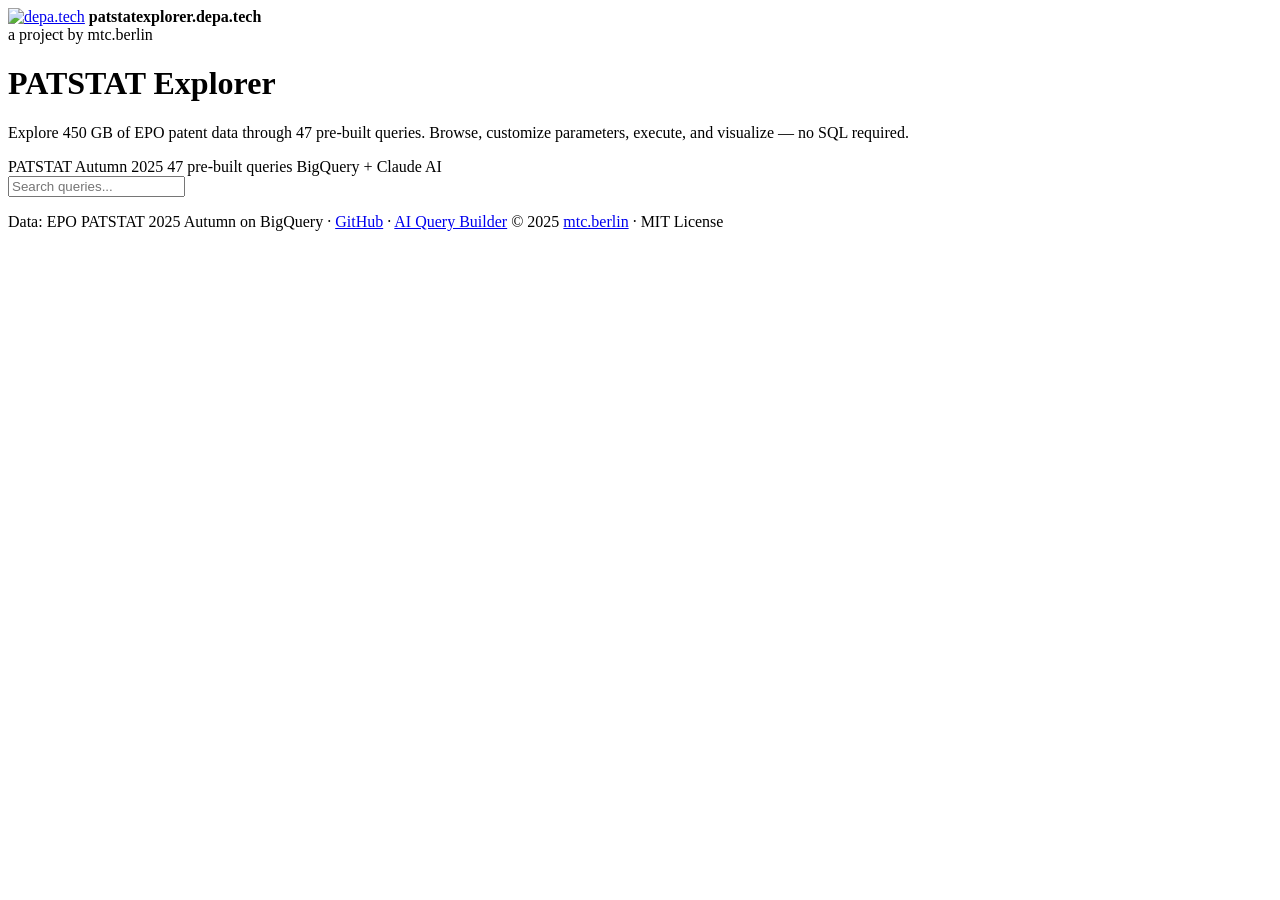
==== frontend/index.html @ 0e5bca82 "#PIP-63 Add static HTML frontend + FastAPI backend to replace Streamlit Replace the Streamlit app wi" ====
<!DOCTYPE html>
<html lang="en">
<head>
  <meta charset="UTF-8">
  <meta name="viewport" content="width=device-width, initial-scale=1.0">
  <title>PATSTAT Explorer — Patent Query Library</title>
  <meta name="description" content="Explore EPO PATSTAT data through 47 pre-built patent analysis queries. No SQL required.">
  <link rel="preconnect" href="https://fonts.googleapis.com">
  <link rel="preconnect" href="https://fonts.gstatic.com" crossorigin>
  <link href="https://fonts.googleapis.com/css2?family=Source+Serif+4:wght@400;600;700&family=JetBrains+Mono:wght@400;500;600&family=Inter:wght@300;400;500;600;700&display=swap" rel="stylesheet">
  <link rel="stylesheet" href="/css/style.css">
  <link rel="icon" type="image/png" href="/assets/favicon.png">
</head>
<body>

  <div class="hero">
    <div class="hero-content">
      <div class="brand">
        <a href="https://depa.tech" target="_blank" rel="noopener"><img src="/assets/depatech-icon.png" alt="depa.tech"></a>
        <span class="brand-text"><strong>patstatexplorer.depa.tech</strong><br>a project by <a href="https://mtc.berlin" target="_blank" rel="noopener" style="color:var(--color-teal);text-decoration:none;">mtc.berlin</a></span>
      </div>
      <h1>PATSTAT Explorer</h1>
      <p class="tagline">Explore 450 GB of EPO patent data through 47 pre-built queries. Browse, customize parameters, execute, and visualize &mdash; no SQL required.</p>
      <div class="meta-row">
        <span><span class="pip"></span> PATSTAT Autumn 2025</span>
        <span><span class="pip"></span> 47 pre-built queries</span>
        <span><span class="pip"></span> BigQuery + Claude AI</span>
      </div>
    </div>
  </div>

  <main class="container">
    <section class="filters">
      <input type="search" class="search-input" id="search" placeholder="Search queries..." autocomplete="off">
      <div class="pill-row" id="categories"></div>
      <div class="pill-row" id="tags"></div>
    </section>

    <p class="query-count" id="query-count"></p>

    <section class="query-grid" id="query-grid">
      <div class="loading-overlay"><div class="spinner"></div></div>
    </section>
  </main>

  <footer>
    <div class="footer-inner">
      <span>Data: EPO PATSTAT 2025 Autumn on BigQuery &middot; <a href="https://github.com/mtcberlin/epo-patstat-explorer">GitHub</a> &middot; <a href="/ai.html">AI Query Builder</a></span>
      <span>&copy; 2025 <a href="https://mtc.berlin">mtc.berlin</a> &middot; MIT License</span>
    </div>
  </footer>

  <script src="/js/main.js"></script>
  <script src="/js/cards.js"></script>
</body>
</html>
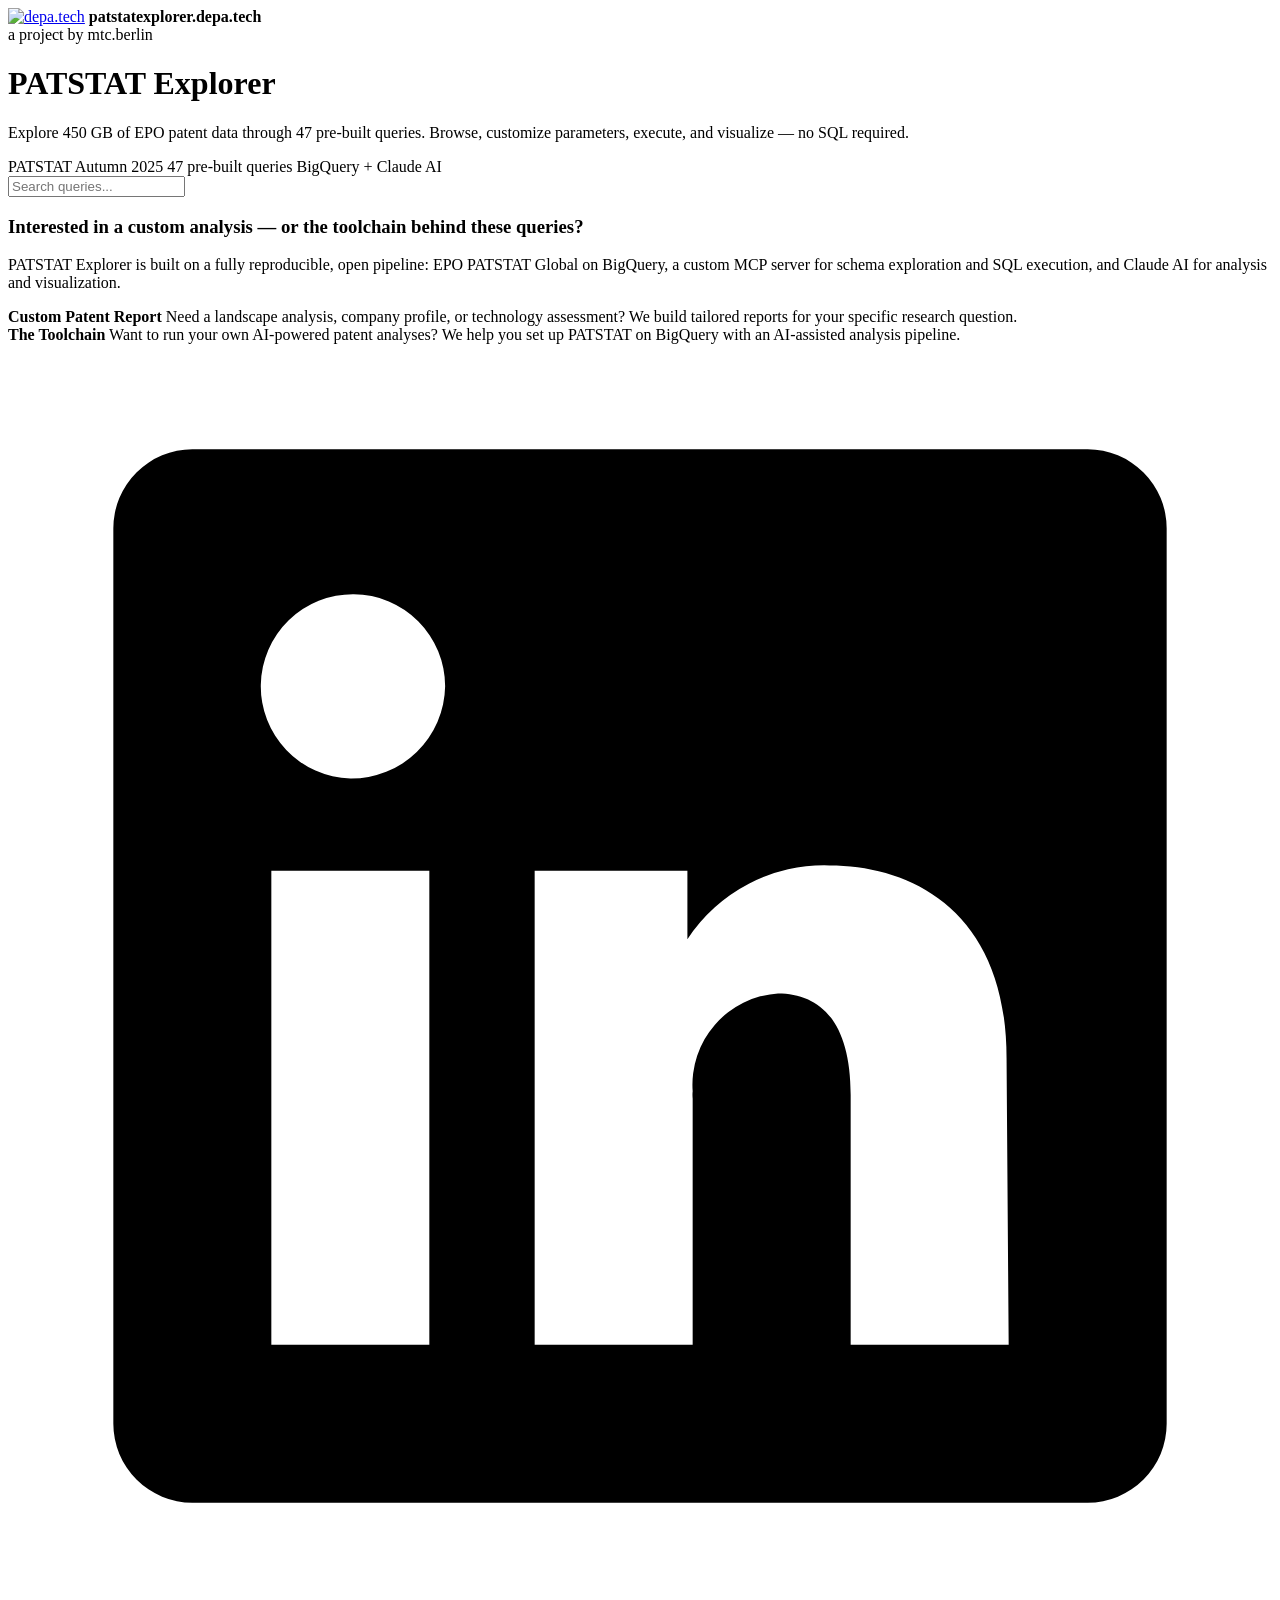
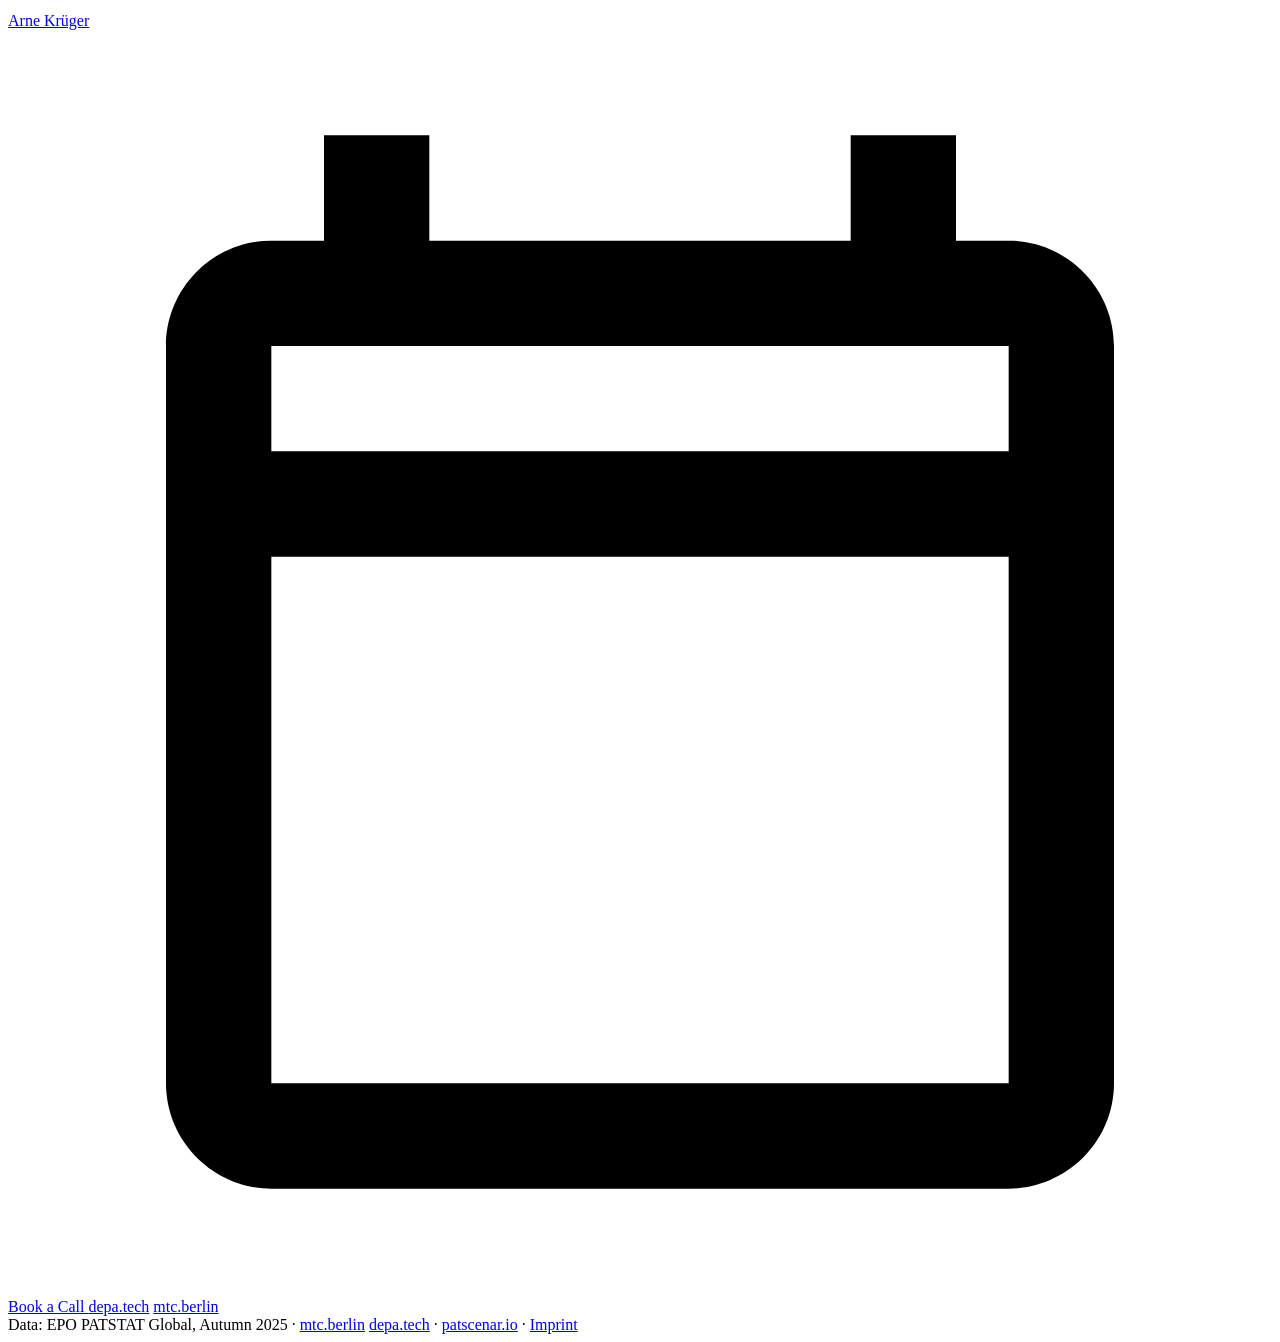
==== commit 077ab02b: "#PIP-63 Add CTA section and update footer to match patentreports.depa.tech Co-Authored-By: Claude Op" ====
--- a/frontend/index.html
+++ b/frontend/index.html
@@ -43,10 +43,39 @@
     </section>
   </main>
 
+  <div class="cta">
+    <div class="cta-card">
+      <h3>Interested in a custom analysis &mdash; or the toolchain behind these queries?</h3>
+      <p>PATSTAT Explorer is built on a fully reproducible, open pipeline: EPO PATSTAT Global on BigQuery, a custom MCP server for schema exploration and SQL execution, and Claude AI for analysis and visualization.</p>
+      <div class="cta-offerings">
+        <div class="cta-offer">
+          <strong>Custom Patent Report</strong>
+          <span>Need a landscape analysis, company profile, or technology assessment? We build tailored reports for your specific research question.</span>
+        </div>
+        <div class="cta-offer">
+          <strong>The Toolchain</strong>
+          <span>Want to run your own AI-powered patent analyses? We help you set up PATSTAT on BigQuery with an AI-assisted analysis pipeline.</span>
+        </div>
+      </div>
+      <div class="cta-links">
+        <a href="https://linkedin.com/in/herrkrueger" target="_blank" rel="noopener">
+          <svg viewBox="0 0 24 24"><path d="M20.5 2h-17A1.5 1.5 0 002 3.5v17A1.5 1.5 0 003.5 22h17a1.5 1.5 0 001.5-1.5v-17A1.5 1.5 0 0020.5 2zM8 19H5v-9h3zM6.5 8.25A1.75 1.75 0 118.3 6.5a1.78 1.78 0 01-1.8 1.75zM19 19h-3v-4.74c0-1.42-.6-1.93-1.38-1.93A1.74 1.74 0 0013 14.19a.66.66 0 000 .14V19h-3v-9h2.9v1.3a3.11 3.11 0 012.7-1.4c1.55 0 3.36.86 3.36 3.66z"/></svg>
+          Arne Kr&uuml;ger
+        </a>
+        <a href="https://calendly.com/herrkrueger/patent-intelligence" target="_blank" rel="noopener">
+          <svg viewBox="0 0 24 24"><path d="M19 4h-1V2h-2v2H8V2H6v2H5c-1.1 0-2 .9-2 2v14c0 1.1.9 2 2 2h14c1.1 0 2-.9 2-2V6c0-1.1-.9-2-2-2zm0 16H5V10h14v10zm0-12H5V6h14v2z"/></svg>
+          Book a Call
+        </a>
+        <a href="https://depa.tech" target="_blank" rel="noopener">depa.tech</a>
+        <a href="https://mtc.berlin" target="_blank" rel="noopener">mtc.berlin</a>
+      </div>
+    </div>
+  </div>
+
   <footer>
     <div class="footer-inner">
-      <span>Data: EPO PATSTAT 2025 Autumn on BigQuery &middot; <a href="https://github.com/mtcberlin/epo-patstat-explorer">GitHub</a> &middot; <a href="/ai.html">AI Query Builder</a></span>
-      <span>&copy; 2025 <a href="https://mtc.berlin">mtc.berlin</a> &middot; MIT License</span>
+      <span>Data: EPO PATSTAT Global, Autumn 2025 &middot; <a href="https://mtc.berlin">mtc.berlin</a></span>
+      <span><a href="https://depa.tech">depa.tech</a> &middot; <a href="https://patscenar.io">patscenar.io</a> &middot; <a href="https://depa.tech/imprint">Imprint</a></span>
     </div>
   </footer>
 
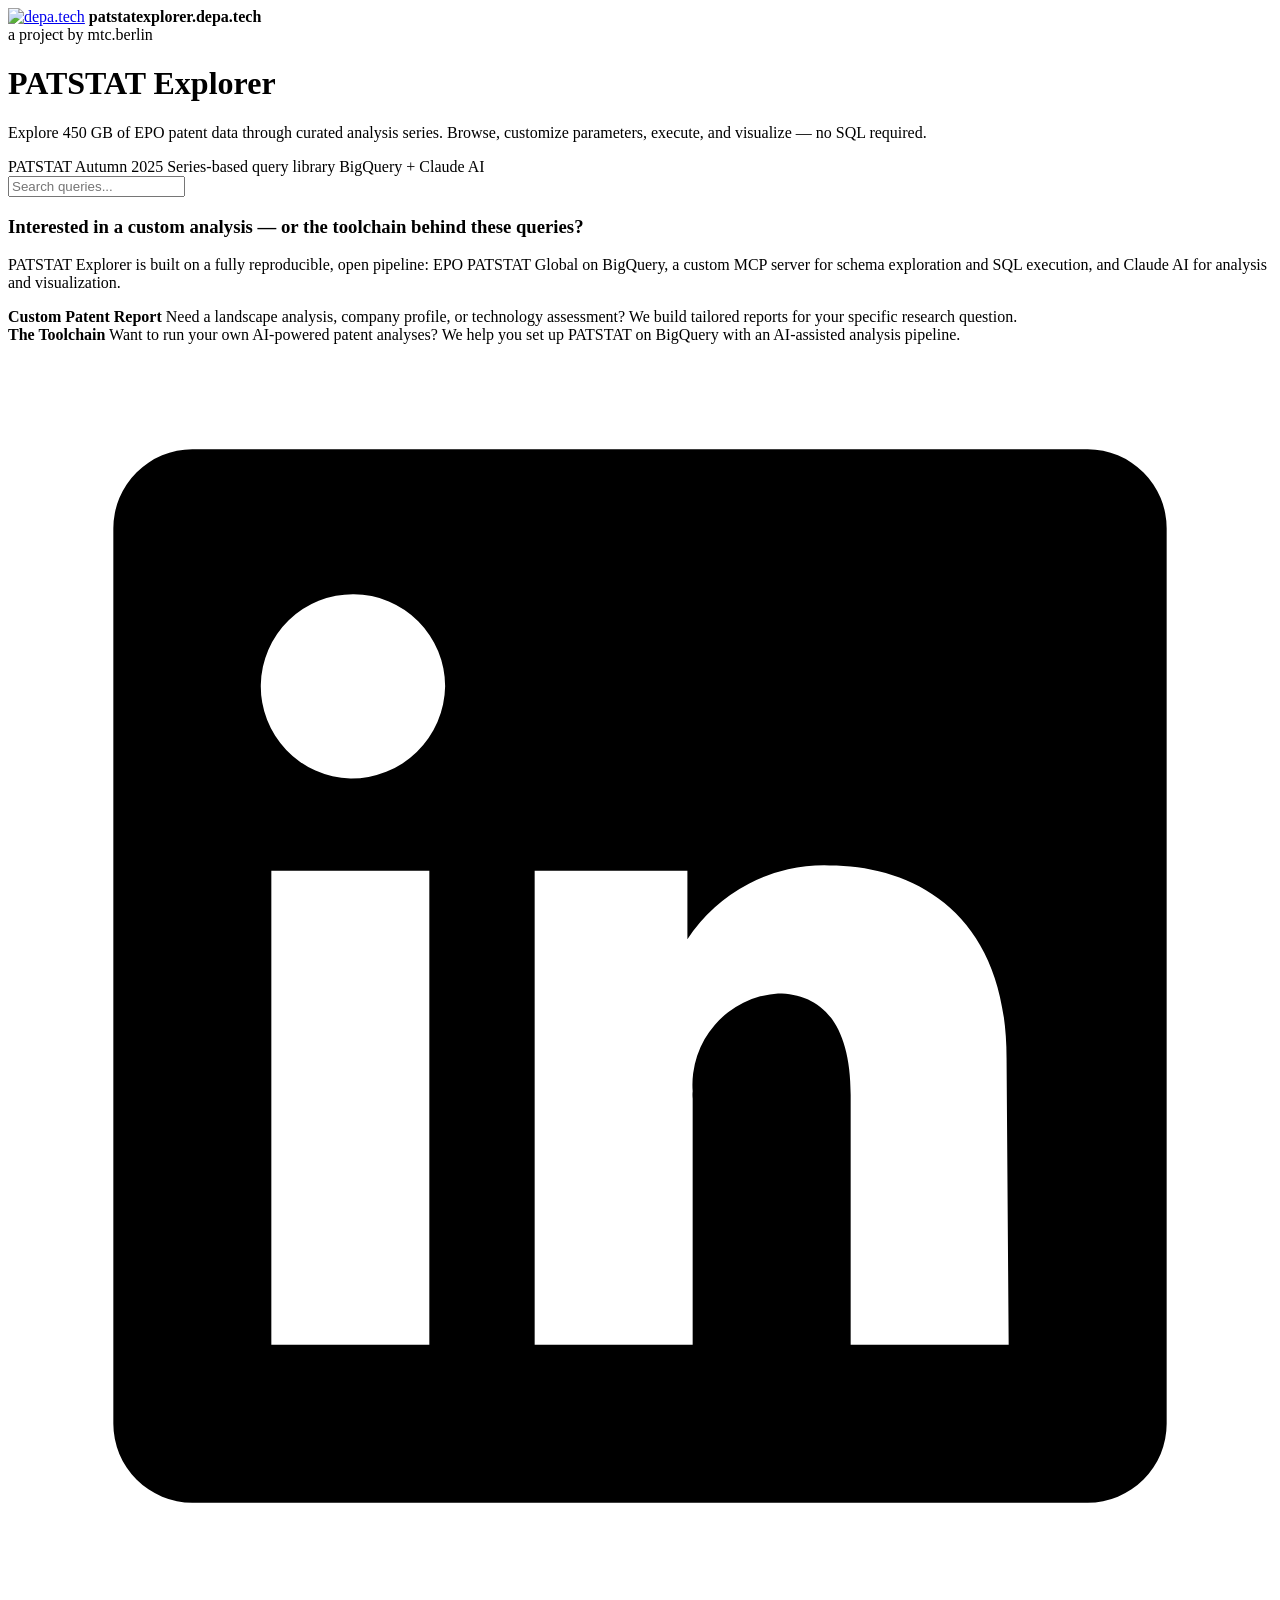
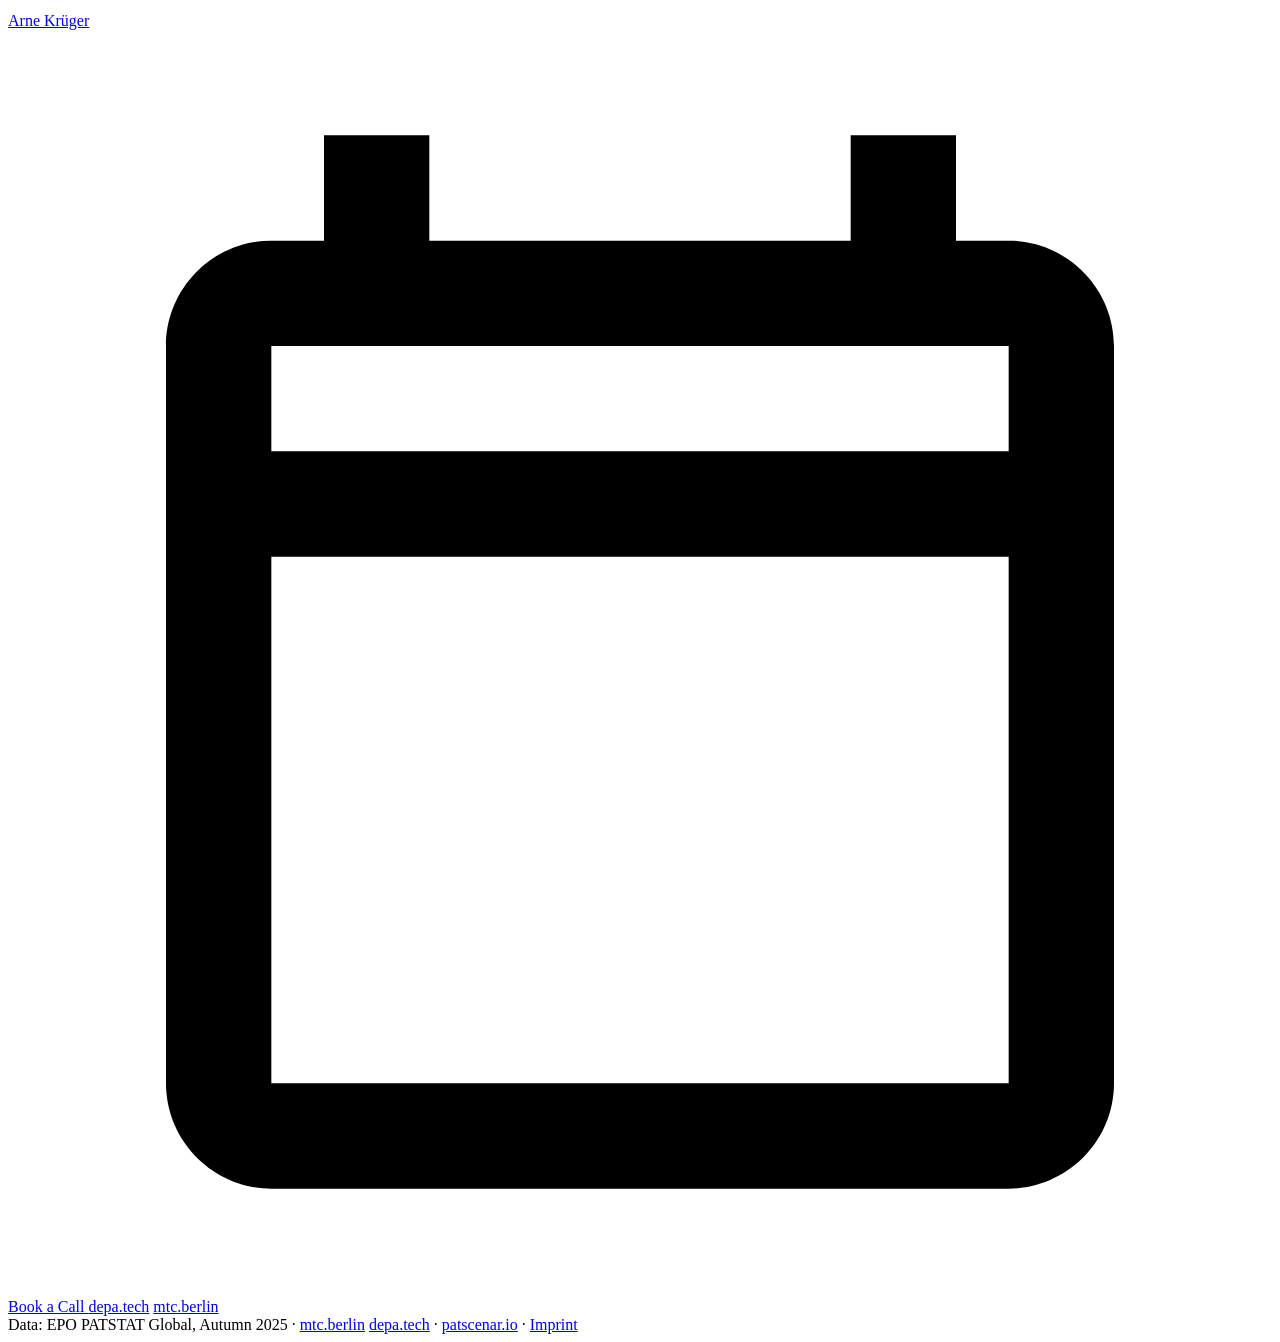
==== commit 9ea9af63: "#PIP-63 Replace 47 generic queries with series-based Airbus filing strategy analysis (Q1A–Q1J) - New" ====
--- a/frontend/index.html
+++ b/frontend/index.html
@@ -4,7 +4,7 @@
   <meta charset="UTF-8">
   <meta name="viewport" content="width=device-width, initial-scale=1.0">
   <title>PATSTAT Explorer — Patent Query Library</title>
-  <meta name="description" content="Explore EPO PATSTAT data through 47 pre-built patent analysis queries. No SQL required.">
+  <meta name="description" content="Explore EPO PATSTAT data through curated patent analysis query series. No SQL required.">
   <link rel="preconnect" href="https://fonts.googleapis.com">
   <link rel="preconnect" href="https://fonts.gstatic.com" crossorigin>
   <link href="https://fonts.googleapis.com/css2?family=Source+Serif+4:wght@400;600;700&family=JetBrains+Mono:wght@400;500;600&family=Inter:wght@300;400;500;600;700&display=swap" rel="stylesheet">
@@ -20,10 +20,10 @@
         <span class="brand-text"><strong>patstatexplorer.depa.tech</strong><br>a project by <a href="https://mtc.berlin" target="_blank" rel="noopener" style="color:var(--color-teal);text-decoration:none;">mtc.berlin</a></span>
       </div>
       <h1>PATSTAT Explorer</h1>
-      <p class="tagline">Explore 450 GB of EPO patent data through 47 pre-built queries. Browse, customize parameters, execute, and visualize &mdash; no SQL required.</p>
+      <p class="tagline">Explore 450 GB of EPO patent data through curated analysis series. Browse, customize parameters, execute, and visualize &mdash; no SQL required.</p>
       <div class="meta-row">
         <span><span class="pip"></span> PATSTAT Autumn 2025</span>
-        <span><span class="pip"></span> 47 pre-built queries</span>
+        <span><span class="pip"></span> Series-based query library</span>
         <span><span class="pip"></span> BigQuery + Claude AI</span>
       </div>
     </div>
